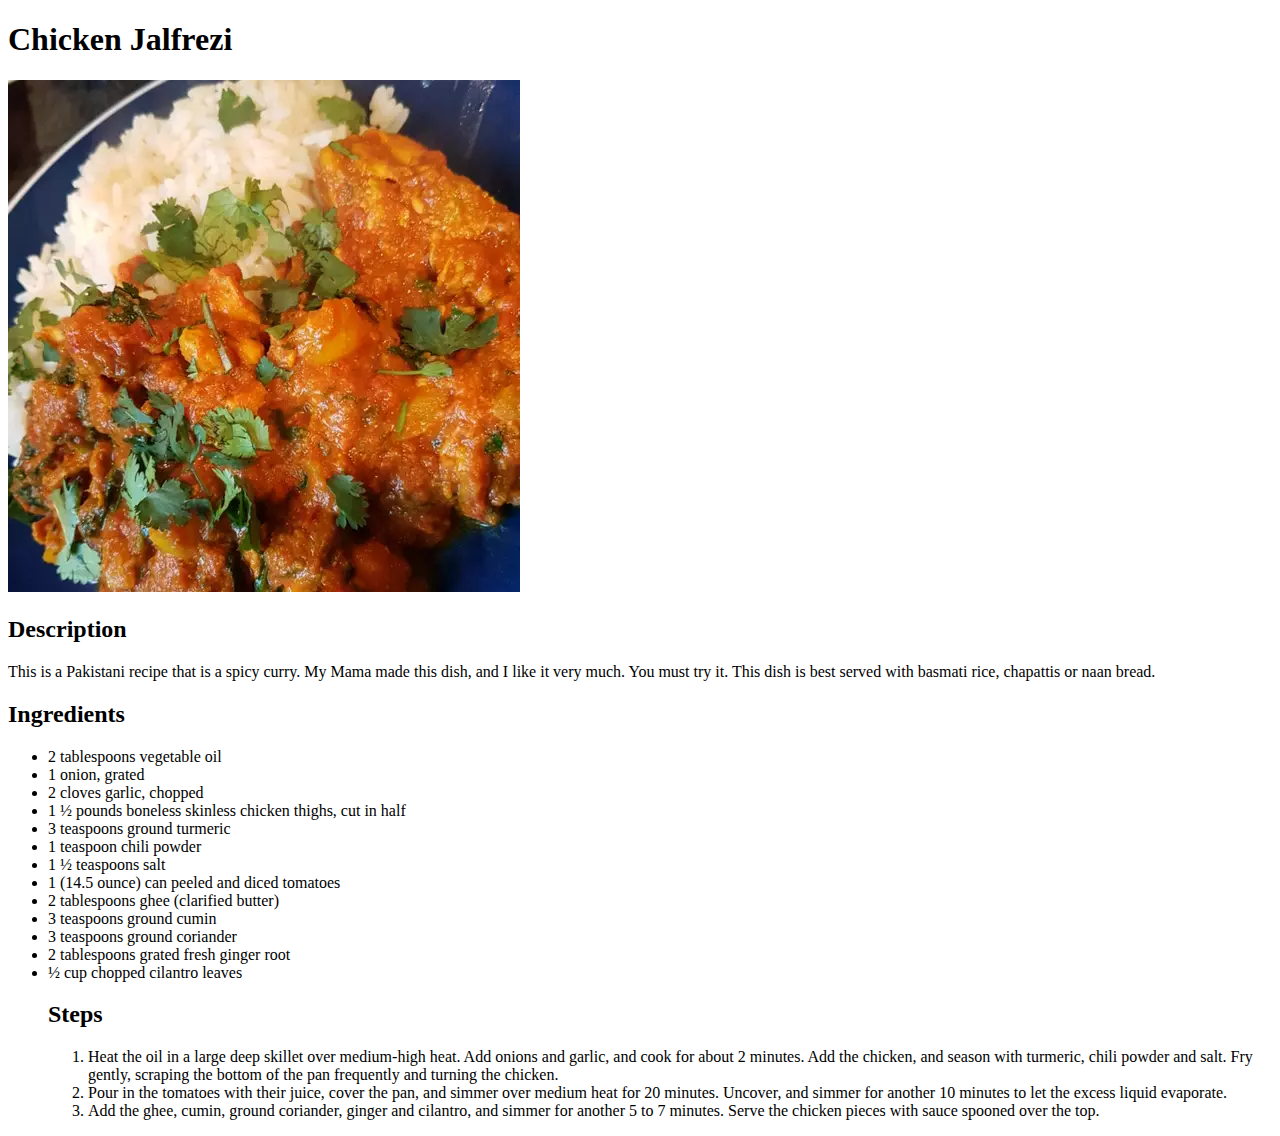
==== recipes/chicken-jalfrezi.html @ 0e6a0080 "Add recpipe in chicken-jalfrezi.html and add ancor tag for it in index.html" ====
<!DOCTYPE html>
<html lang="en">
<head>
    <meta charset="UTF-8">
    <meta http-equiv="X-UA-Compatible" content="IE=edge">
    <meta name="viewport" content="width=device-width, initial-scale=1.0">
    <title>Lasagna</title>
</head>
<body>
  <h1>Chicken Jalfrezi</h1>
  <img src="../images/chicken-jalfrezi.webp">
  <h2>Description</h2>
  <p>
    This is a Pakistani recipe that is a spicy curry. My Mama made this dish, and I like it very much. You must try it. This dish is best served with basmati rice, chapattis or naan bread.
  </p>
  <h2>Ingredients</h2>
  <ul>
    <li>2 tablespoons vegetable oil</li>
    <li>1 onion, grated</li>
    <li>2 cloves garlic, chopped</li>
    <li>1 ½ pounds boneless skinless chicken thighs, cut in half</li>
    <li>3 teaspoons ground turmeric</li>
    <li>1 teaspoon chili powder</li>
    <li>1 ½ teaspoons salt</li>
    <li>1 (14.5 ounce) can peeled and diced tomatoes</li>
    <li>2 tablespoons ghee (clarified butter)</li>
    <li>3 teaspoons ground cumin</li>
    <li>3 teaspoons ground coriander</li>
    <li>2 tablespoons grated fresh ginger root</li>
    <li>½ cup chopped cilantro leaves</li>
  <h2>Steps</h2>
  <ol>
    <li>Heat the oil in a large deep skillet over medium-high heat. Add onions and garlic, and cook for about 2 minutes. Add the chicken, and season with turmeric, chili powder and salt. Fry gently, scraping the bottom of the pan frequently and turning the chicken.</li>
    <li>Pour in the tomatoes with their juice, cover the pan, and simmer over medium heat for 20 minutes. Uncover, and simmer for another 10 minutes to let the excess liquid evaporate.</li>
    <li>Add the ghee, cumin, ground coriander, ginger and cilantro, and simmer for another 5 to 7 minutes. Serve the chicken pieces with sauce spooned over the top.</li>
  </ol>
</body>
</html>
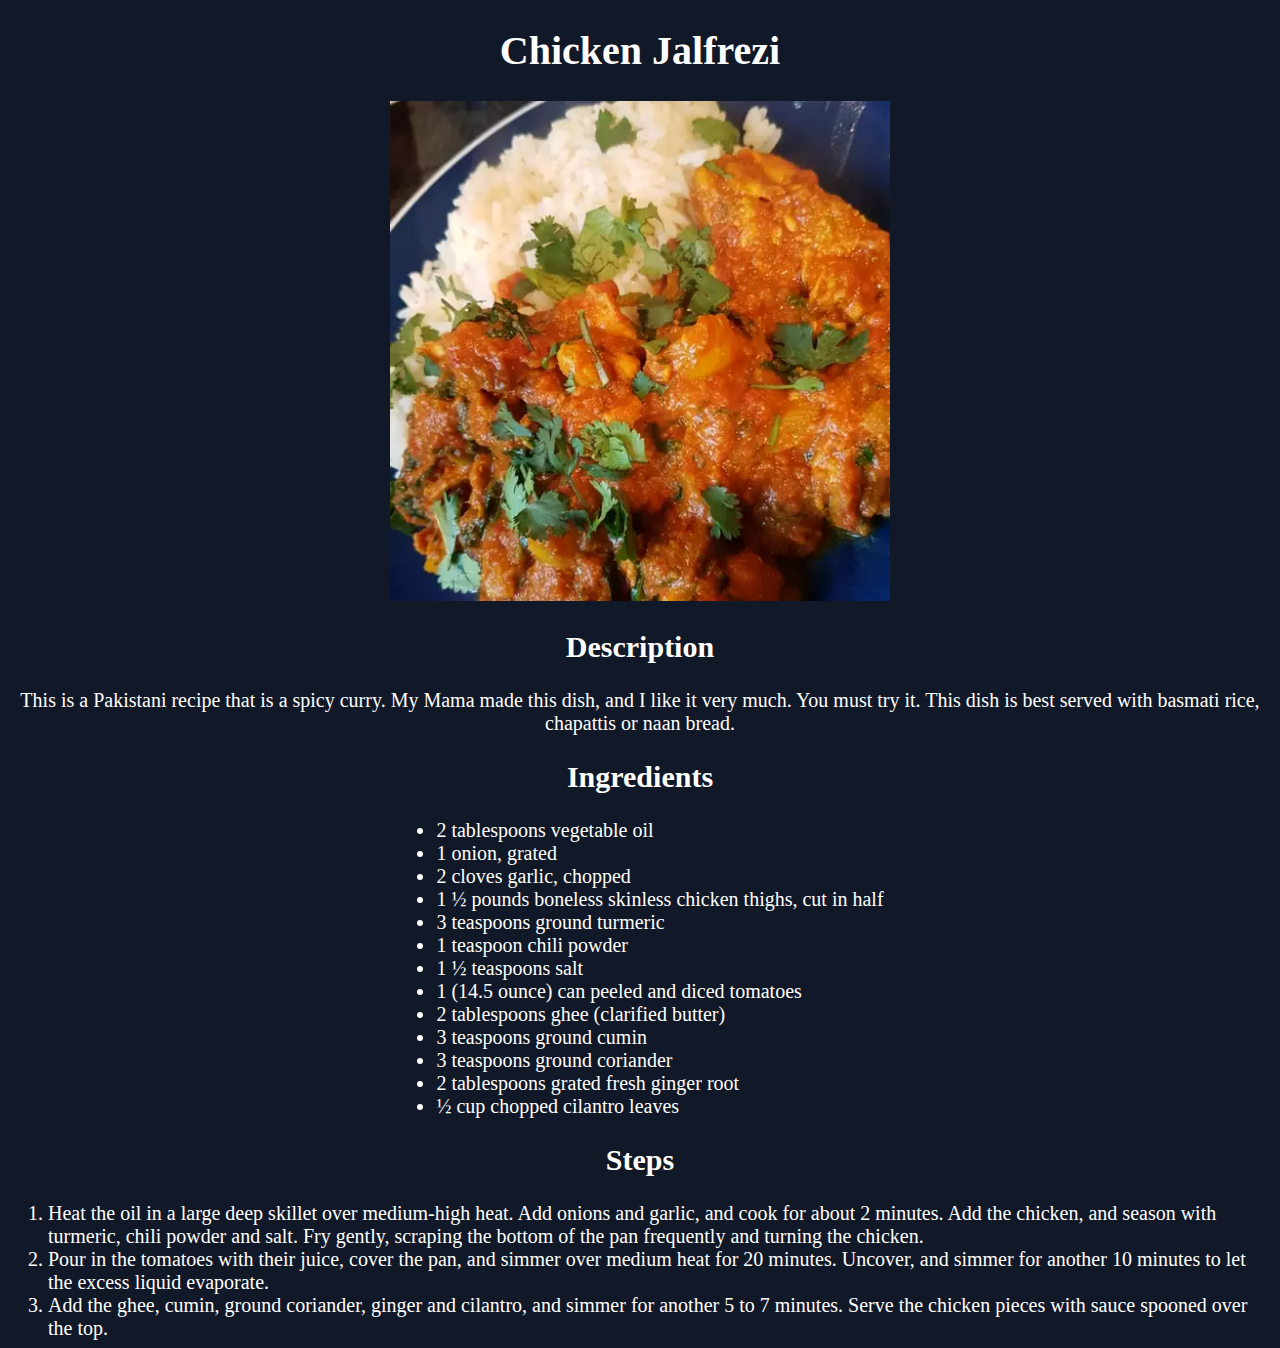
==== commit 4b16ae92: "Add css in style.css and close lists in divs" ====
--- a/recipes/chicken-jalfrezi.html
+++ b/recipes/chicken-jalfrezi.html
@@ -4,35 +4,47 @@
     <meta charset="UTF-8">
     <meta http-equiv="X-UA-Compatible" content="IE=edge">
     <meta name="viewport" content="width=device-width, initial-scale=1.0">
+    <link rel="stylesheet" href="../styles/style.css">
     <title>Lasagna</title>
 </head>
+
 <body>
   <h1>Chicken Jalfrezi</h1>
-  <img src="../images/chicken-jalfrezi.webp">
+  <img src="../images/chicken-jalfrezi.webp" class="image">
+  
   <h2>Description</h2>
   <p>
     This is a Pakistani recipe that is a spicy curry. My Mama made this dish, and I like it very much. You must try it. This dish is best served with basmati rice, chapattis or naan bread.
   </p>
+ 
   <h2>Ingredients</h2>
-  <ul>
-    <li>2 tablespoons vegetable oil</li>
-    <li>1 onion, grated</li>
-    <li>2 cloves garlic, chopped</li>
-    <li>1 ½ pounds boneless skinless chicken thighs, cut in half</li>
-    <li>3 teaspoons ground turmeric</li>
-    <li>1 teaspoon chili powder</li>
-    <li>1 ½ teaspoons salt</li>
-    <li>1 (14.5 ounce) can peeled and diced tomatoes</li>
-    <li>2 tablespoons ghee (clarified butter)</li>
-    <li>3 teaspoons ground cumin</li>
-    <li>3 teaspoons ground coriander</li>
-    <li>2 tablespoons grated fresh ginger root</li>
-    <li>½ cup chopped cilantro leaves</li>
+  <div>
+    <ul class="lists">
+      <li>2 tablespoons vegetable oil</li>
+      <li>1 onion, grated</li>
+      <li>2 cloves garlic, chopped</li>
+      <li>1 ½ pounds boneless skinless chicken thighs, cut in half</li>
+      <li>3 teaspoons ground turmeric</li>
+      <li>1 teaspoon chili powder</li>
+      <li>1 ½ teaspoons salt</li>
+      <li>1 (14.5 ounce) can peeled and diced tomatoes</li>
+      <li>2 tablespoons ghee (clarified butter)</li>
+      <li>3 teaspoons ground cumin</li>
+      <li>3 teaspoons ground coriander</li>
+      <li>2 tablespoons grated fresh ginger root</li>
+      <li>½ cup chopped cilantro leaves</li>
+    </ul>
+    </div>
+
   <h2>Steps</h2>
-  <ol>
+
+  <div>
+  <ol class="lists">
     <li>Heat the oil in a large deep skillet over medium-high heat. Add onions and garlic, and cook for about 2 minutes. Add the chicken, and season with turmeric, chili powder and salt. Fry gently, scraping the bottom of the pan frequently and turning the chicken.</li>
     <li>Pour in the tomatoes with their juice, cover the pan, and simmer over medium heat for 20 minutes. Uncover, and simmer for another 10 minutes to let the excess liquid evaporate.</li>
     <li>Add the ghee, cumin, ground coriander, ginger and cilantro, and simmer for another 5 to 7 minutes. Serve the chicken pieces with sauce spooned over the top.</li>
   </ol>
+
+</div>
 </body>
 </html>--- a/styles/style.css
+++ b/styles/style.css
@@ -0,0 +1,31 @@
+
+body
+{
+    background-color:  #111827;
+    color: white;
+    text-align: center;
+    font-size: 20px;
+}
+
+.image
+{
+    align-items: center;
+    width: 500px;
+    height: auto;
+}
+div 
+{
+    text-align: left;
+    
+}
+
+a
+{
+
+    color: green;
+}
+.lists
+{
+    display: table;
+    margin: auto;
+}